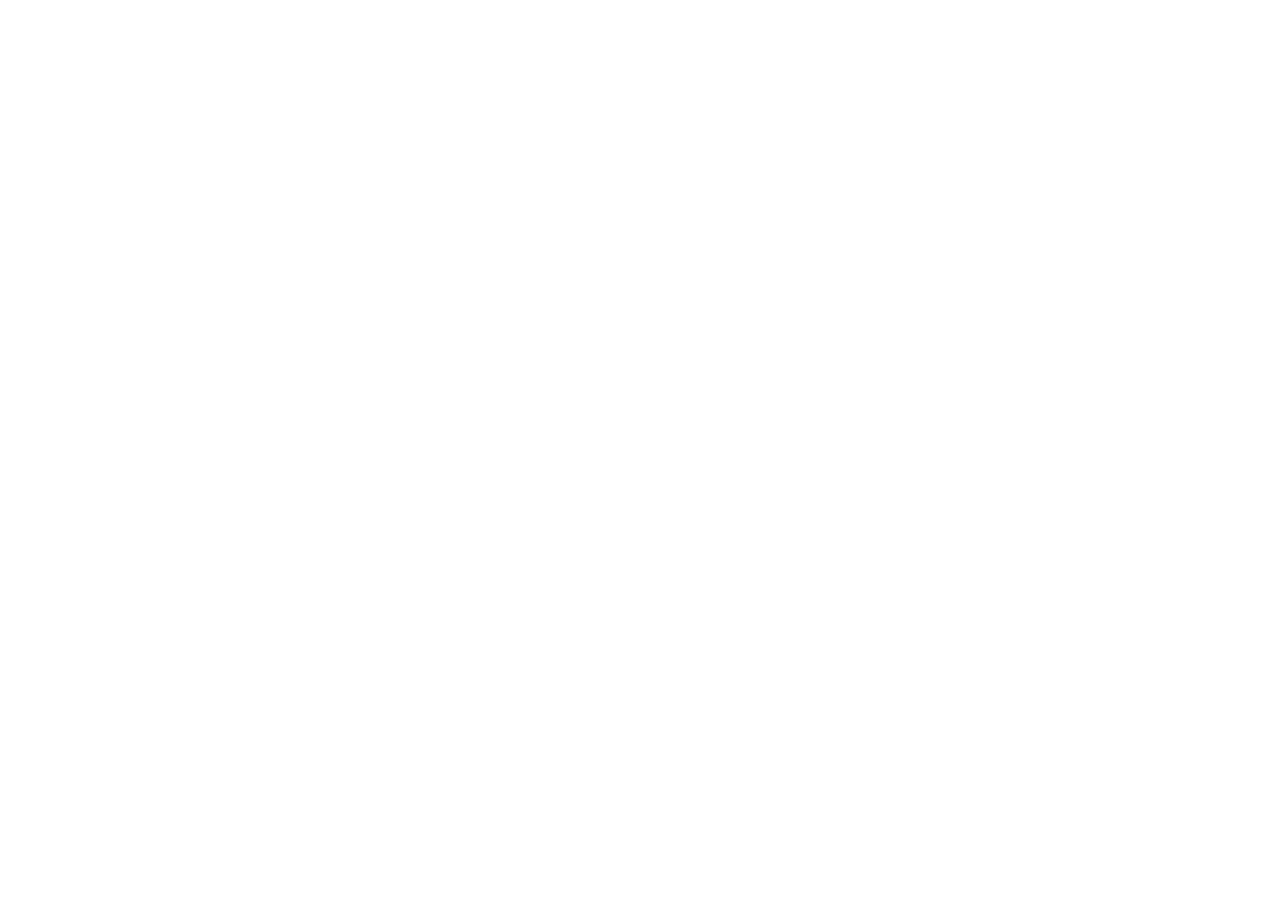
==== index.html @ fc7b642f "base 22/09" ====
<!DOCTYPE html>
<html lang="en">
<head>
    <meta charset="UTF-8">
    <meta name="viewport" content="width=<device-width>, initial-scale=1.0">
    <title>Linha do Tempo</title>
    <link rel="stylesheet" href="style.css">
</head>
<body>
    <header>

    </header>
    <main>
      <section></section>  
    </main>
    <footer>

    </footer>
    <script src="https://cdn.jsdelivr.net/npm/jquery@3.5.1/dist/jquery.slim.min.js" integrity="sha384-DfXdz2htPH0lsSSs5nCTpuj/zy4C+OGpamoFVy38MVBnE+IbbVYUew+OrCXaRkfj" crossorigin="anonymous"></script>
    <script src="https://cdn.jsdelivr.net/npm/bootstrap@4.6.2/dist/js/bootstrap.bundle.min.js" integrity="sha384-Fy6S3B9q64WdZWQUiU+q4/2Lc9npb8tCaSX9FK7E8HnRr0Jz8D6OP9dO5Vg3Q9ct" crossorigin="anonymous"></script>
    <script src="script.js"></script>
</body>
</html>
---- style.css ----
/*CORES*/
:root{
    --laranja: #B86C3E;
    --verde: #58B848;
    --vermelho: #B84035;
    --azul: #23B6B8;
    --rosa: #B82C90;
}
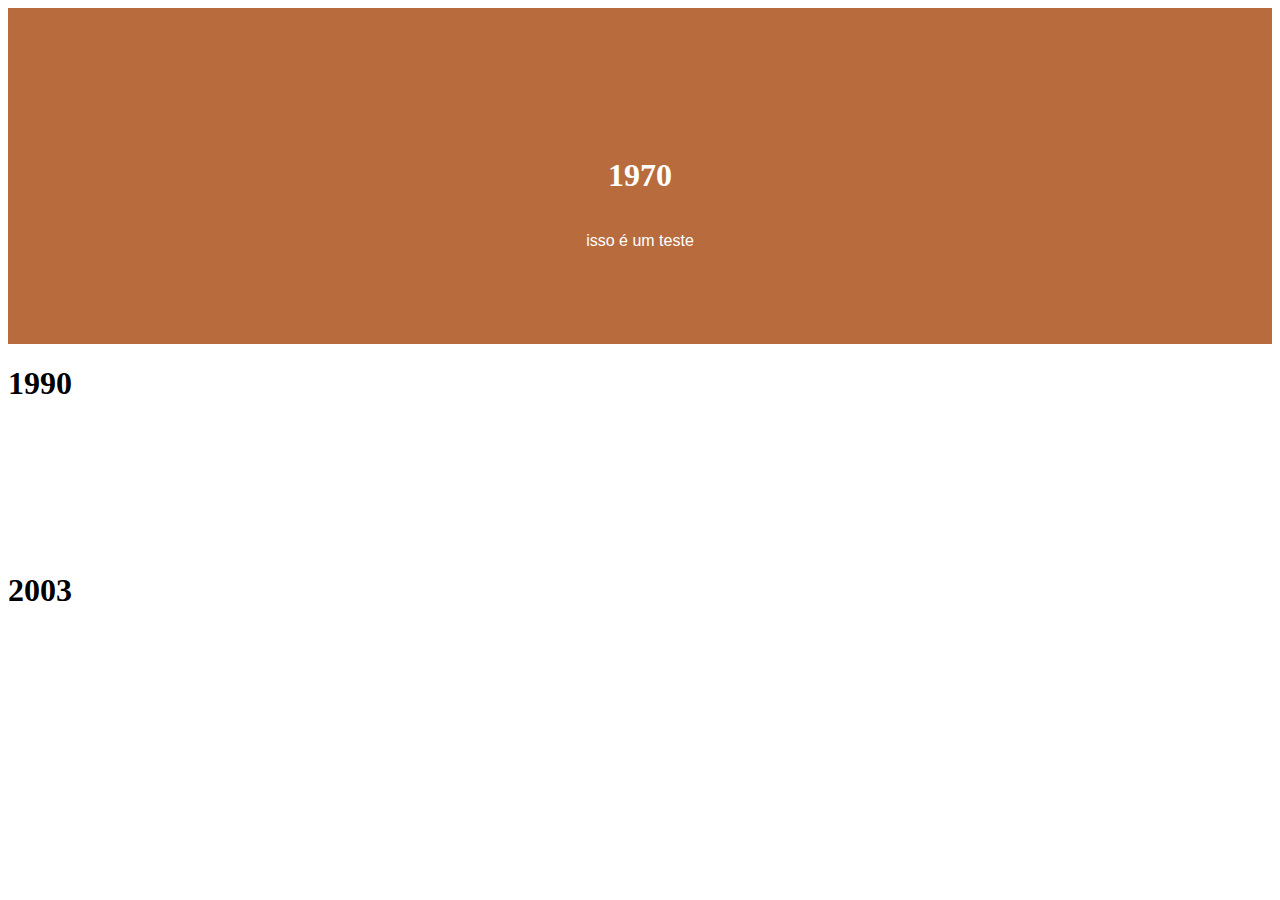
==== commit 92885f52: "teste 06/10" ====
--- a/index.html
+++ b/index.html
@@ -11,10 +11,31 @@
 
     </header>
     <main>
-      <section></section>  
+        <section class="parallax1 container">
+            <div class="content">
+                <h1 class="section_title"> 1970</h1>
+                <p class="texto">isso é um teste</p>
+            <div class="clear"></div>
+            </div>
+        </section>
+
+        <section class="parallax2_container">
+            <div class="content">
+                <h1 class="section_title"> 1990</h1>
+                <p class="texto">Lorem, ipsum dolor sit amet consectetur adipisicing elit. Consequuntur nulla earum voluptatibus, itaque quae laboriosam veniam totam nesciunt modi aut ex est maxime repellendus sequi, quo sunt non minus ullam?</p>
+            <div class="clear"></div>
+            </div>
+        </section>
+
+        <section class="parallax3 container">
+            <div class="content">
+                <h1 class="section_title">2003</h1>
+                <p class="texto">oiii sandrooo</p>
+            <div class="clear"></div>
+            </div>
+        </section>
     </main>
     <footer>
-
     </footer>
     <script src="https://cdn.jsdelivr.net/npm/jquery@3.5.1/dist/jquery.slim.min.js" integrity="sha384-DfXdz2htPH0lsSSs5nCTpuj/zy4C+OGpamoFVy38MVBnE+IbbVYUew+OrCXaRkfj" crossorigin="anonymous"></script>
     <script src="https://cdn.jsdelivr.net/npm/bootstrap@4.6.2/dist/js/bootstrap.bundle.min.js" integrity="sha384-Fy6S3B9q64WdZWQUiU+q4/2Lc9npb8tCaSX9FK7E8HnRr0Jz8D6OP9dO5Vg3Q9ct" crossorigin="anonymous"></script>
--- a/style.css
+++ b/style.css
@@ -5,4 +5,61 @@
     --vermelho: #B84035;
     --azul: #23B6B8;
     --rosa: #B82C90;
-}   +}   
+
+
+.parallax1{ 
+
+    padding:8em 0em; 
+    height:auto; 
+    background-color: var(--laranja);
+    background-position:center top; 
+    background-repeat:no-repeat; 
+    background-size:cover; 
+    background-attachment:fixed; 
+    color:#fff; 
+    text-align:center; 
+    position:relative; 
+
+}
+
+.paralax2{ 
+
+    padding:8em 0em; 
+    height:auto; 
+    background-color: var(--azul); 
+    background-position:center top; 
+    background-repeat:no-repeat; 
+    background-size:cover; 
+    background-attachment:fixed; 
+    color:#fff; 
+    text-align:center; 
+    position:relative; 
+
+}
+.paralax3{ 
+
+    padding:8em 0em; 
+    height:auto; 
+    background-color: var(--verde);
+    background-position:center top; 
+    background-repeat:no-repeat; 
+    background-size:cover; 
+    background-attachment:fixed; 
+    color:#fff; 
+    text-align:center; 
+    position:relative; 
+}
+.texto  { 
+
+    width: 100%; 
+    float:left; 
+    margin-bottom:1em; 
+    font-size:1em;
+    font-family: 'Arial'; 
+    color:#fff;
+    font-weight: 300; 
+    text-align: center; 
+    margin-bottom: 6em; 
+
+}
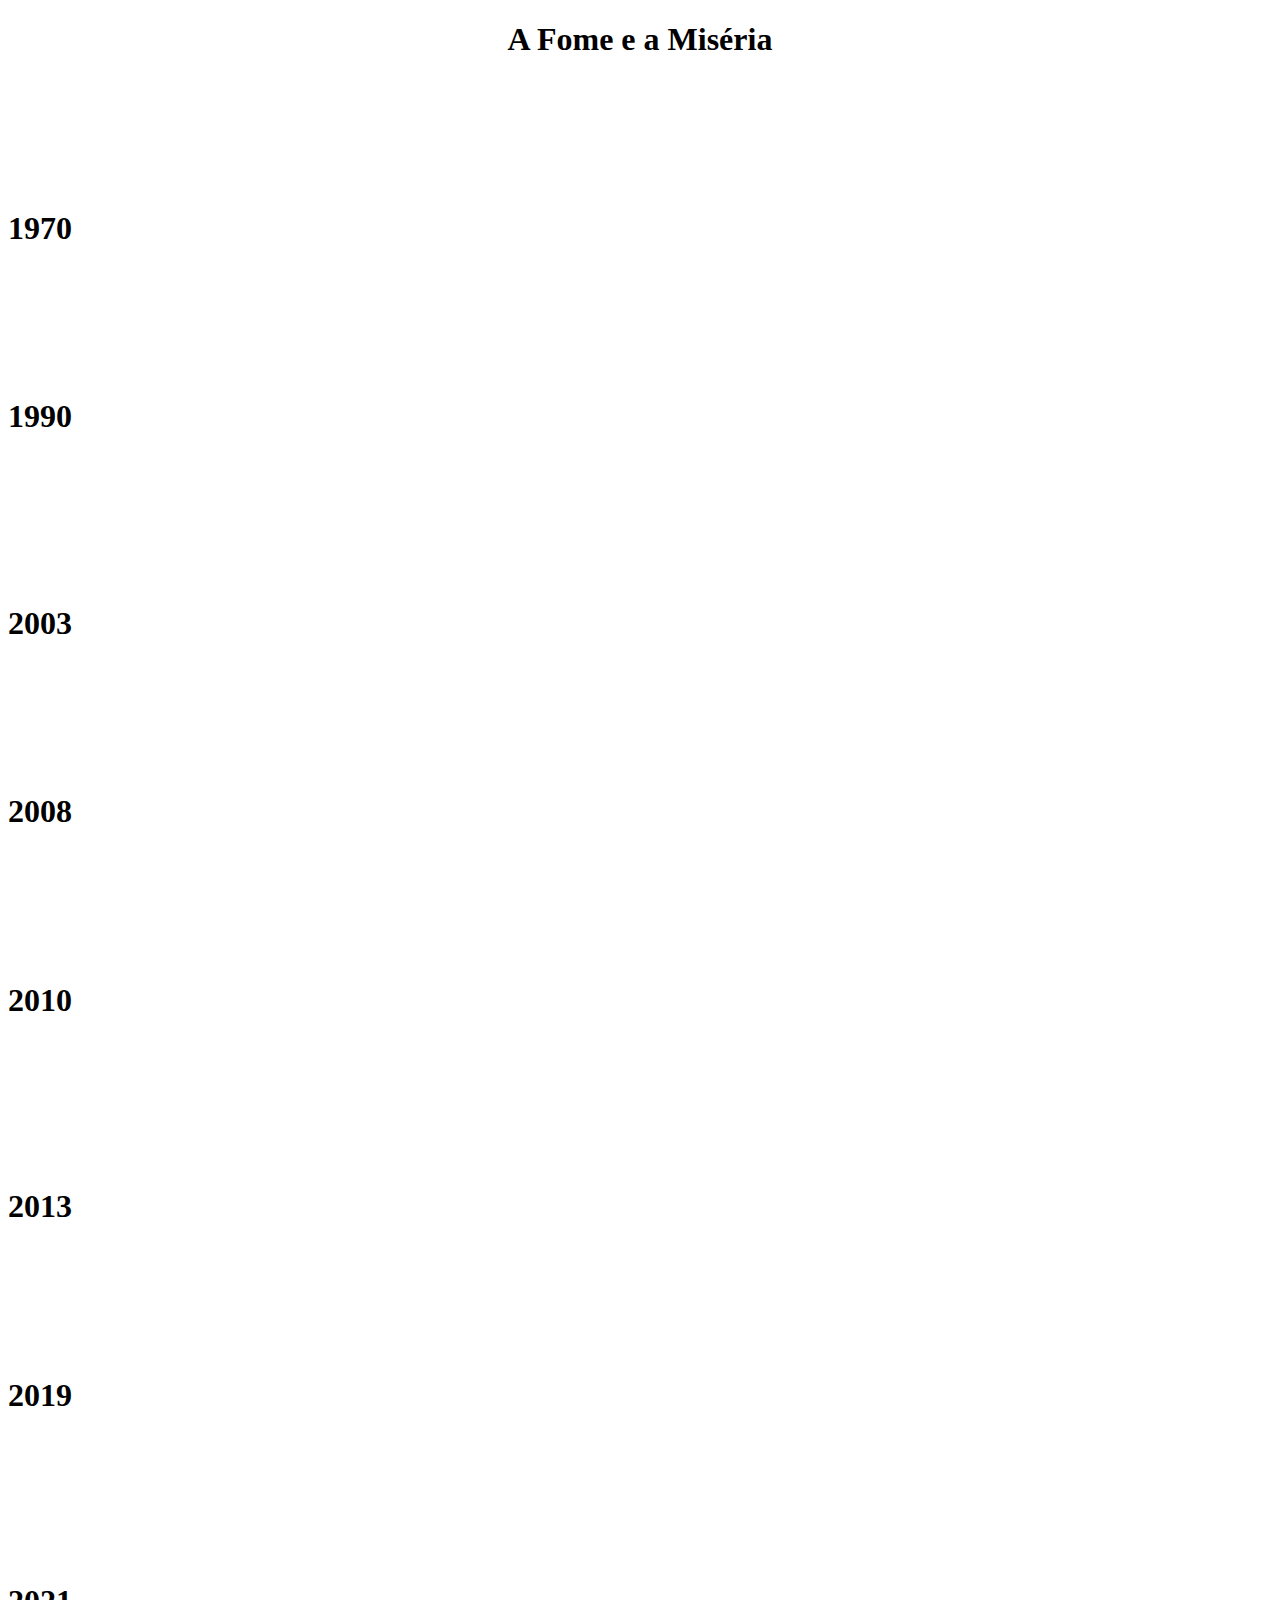
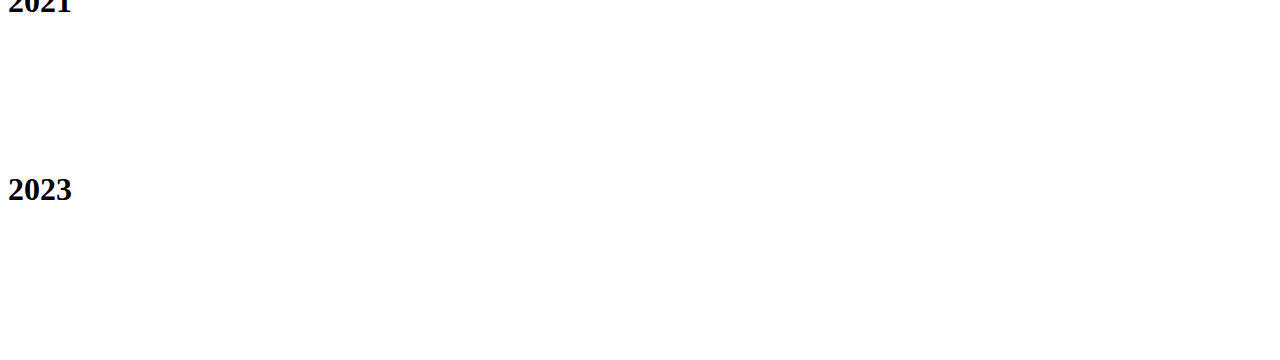
==== commit be81c29b: "update 18/10" ====
--- a/index.html
+++ b/index.html
@@ -7,11 +7,18 @@
     <link rel="stylesheet" href="style.css">
 </head>
 <body>
-    <header>
+    <main>
+        <section class="parallax1_container">
+            <div class="content">
+                <center>
+                <h1 class="section_title"> A Fome e a Miséria</h1>
+                <p class="texto">No Brasil</p>
+                </center>
+            <div class="clear"></div>
+            </div>
+        </section>
 
-    </header>
-    <main>
-        <section class="parallax1 container">
+        <section class="parallax2 container">
             <div class="content">
                 <h1 class="section_title"> 1970</h1>
                 <p class="texto">isso é um teste</p>
@@ -19,7 +26,7 @@
             </div>
         </section>
 
-        <section class="parallax2_container">
+        <section class="parallax3_container">
             <div class="content">
                 <h1 class="section_title"> 1990</h1>
                 <p class="texto">Lorem, ipsum dolor sit amet consectetur adipisicing elit. Consequuntur nulla earum voluptatibus, itaque quae laboriosam veniam totam nesciunt modi aut ex est maxime repellendus sequi, quo sunt non minus ullam?</p>
@@ -27,10 +34,58 @@
             </div>
         </section>
 
-        <section class="parallax3 container">
+        <section class="parallax4 container">
             <div class="content">
                 <h1 class="section_title">2003</h1>
                 <p class="texto">oiii sandrooo</p>
+            <div class="clear"></div>
+            </div>
+        </section>
+
+        <section class="parallax5 container">
+            <div class="content">
+                <h1 class="section_title">2008</h1>
+                <p class="texto">lorem</p>
+            <div class="clear"></div>
+            </div>
+        </section>
+
+        <section class="parallax6 container">
+            <div class="content">
+                <h1 class="section_title">2010</h1>
+                <p class="texto">Lorem ipsum dolor sit amet consectetur adipisicing elit. Soluta, beatae. Iure ea aut, accusamus eos eligendi excepturi facilis fuga laboriosam molestiae cupiditate minus ex dolorum itaque dolore totam dolor a?</p>
+            <div class="clear"></div>
+            </div>
+        </section>
+
+        <section class="parallax7 container">
+            <div class="content">
+                <h1 class="section_title">2013</h1>
+                <p class="texto">lula</p>
+            <div class="clear"></div>
+            </div>
+        </section>
+
+        <section class="parallax8 container">
+            <div class="content">
+                <h1 class="section_title">2019</h1>
+                <p class="texto">Lorem ipsum dolor sit, amet consectetur adipisicing elit. Perferendis non incidunt ab dolore provident modi cupiditate, ex earum expedita ratione magni consequuntur magnam velit, porro similique aut eveniet natus vel!</p>
+            <div class="clear"></div>
+            </div>
+        </section>
+
+        <section class="parallax9 container">
+            <div class="content">
+                <h1 class="section_title">2021</h1>
+                <p class="texto">bolsonaro naaaao</p>
+            <div class="clear"></div>
+            </div>
+        </section>
+
+        <section class="parallax10 container">
+            <div class="content">
+                <h1 class="section_title">2023</h1>
+                <p class="texto">falta pesquisa</p>
             <div class="clear"></div>
             </div>
         </section>
--- a/style.css
+++ b/style.css
@@ -12,7 +12,7 @@
 
     padding:8em 0em; 
     height:auto; 
-    background-color: var(--laranja);
+    background: url(https://vejario.abril.com.br/wp-content/uploads/2023/01/fome-1-1024x676-1.jpg?quality=70&strip=info&w=1024&resize=1200,800);
     background-position:center top; 
     background-repeat:no-repeat; 
     background-size:cover; 
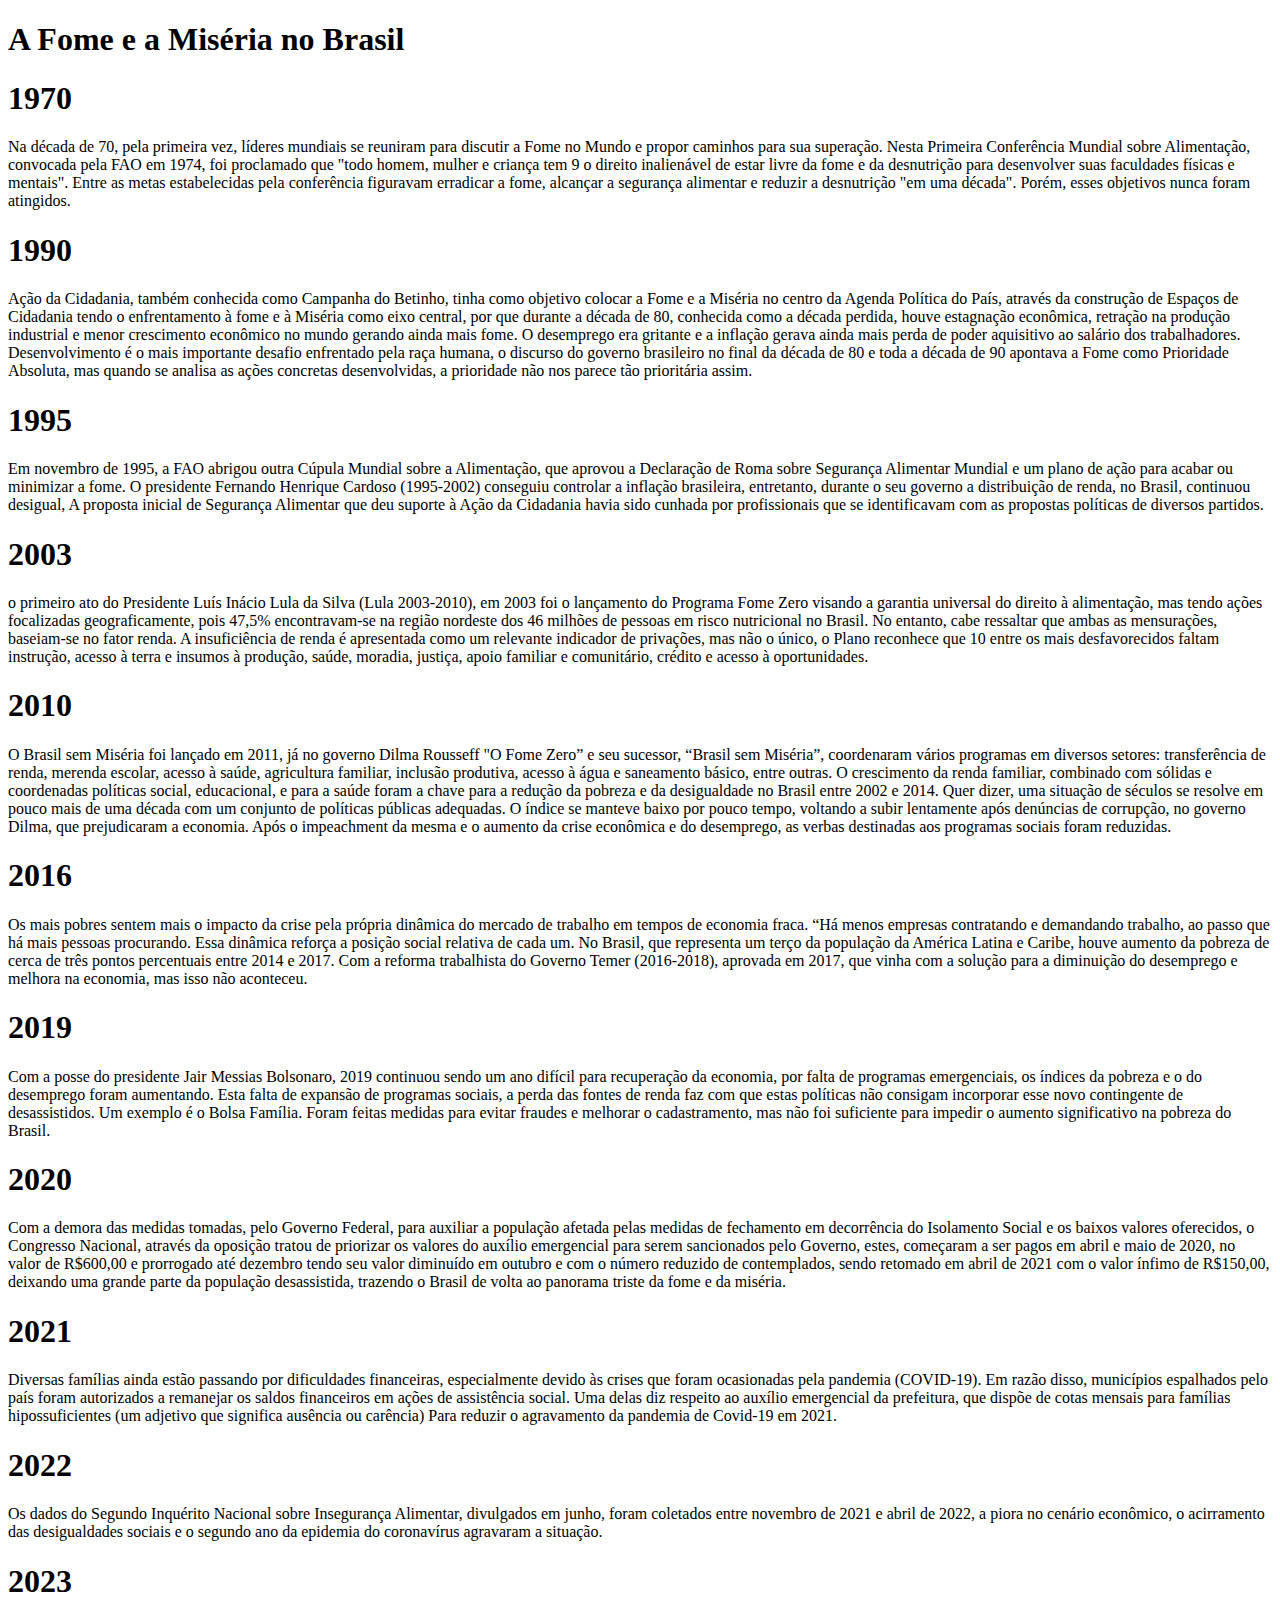
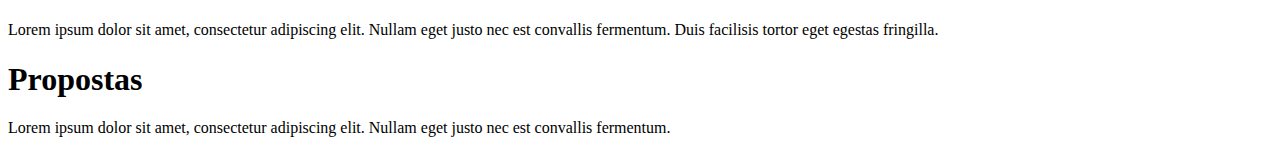
==== commit da90976c: "TEXTOS" ====
--- a/index.html
+++ b/index.html
@@ -7,91 +7,60 @@
     <link rel="stylesheet" href="style.css">
 </head>
 <body>
-    <main>
-        <section class="parallax1_container">
-            <div class="content">
-                <center>
-                <h1 class="section_title"> A Fome e a Miséria</h1>
-                <p class="texto">No Brasil</p>
-                </center>
-            <div class="clear"></div>
-            </div>
-        </section>
-
-        <section class="parallax2 container">
-            <div class="content">
-                <h1 class="section_title"> 1970</h1>
-                <p class="texto">isso é um teste</p>
-            <div class="clear"></div>
-            </div>
-        </section>
-
-        <section class="parallax3_container">
-            <div class="content">
-                <h1 class="section_title"> 1990</h1>
-                <p class="texto">Lorem, ipsum dolor sit amet consectetur adipisicing elit. Consequuntur nulla earum voluptatibus, itaque quae laboriosam veniam totam nesciunt modi aut ex est maxime repellendus sequi, quo sunt non minus ullam?</p>
-            <div class="clear"></div>
-            </div>
-        </section>
-
-        <section class="parallax4 container">
-            <div class="content">
-                <h1 class="section_title">2003</h1>
-                <p class="texto">oiii sandrooo</p>
-            <div class="clear"></div>
-            </div>
-        </section>
-
-        <section class="parallax5 container">
-            <div class="content">
-                <h1 class="section_title">2008</h1>
-                <p class="texto">lorem</p>
-            <div class="clear"></div>
-            </div>
-        </section>
-
-        <section class="parallax6 container">
-            <div class="content">
-                <h1 class="section_title">2010</h1>
-                <p class="texto">Lorem ipsum dolor sit amet consectetur adipisicing elit. Soluta, beatae. Iure ea aut, accusamus eos eligendi excepturi facilis fuga laboriosam molestiae cupiditate minus ex dolorum itaque dolore totam dolor a?</p>
-            <div class="clear"></div>
-            </div>
-        </section>
-
-        <section class="parallax7 container">
-            <div class="content">
-                <h1 class="section_title">2013</h1>
-                <p class="texto">lula</p>
-            <div class="clear"></div>
-            </div>
-        </section>
-
-        <section class="parallax8 container">
-            <div class="content">
-                <h1 class="section_title">2019</h1>
-                <p class="texto">Lorem ipsum dolor sit, amet consectetur adipisicing elit. Perferendis non incidunt ab dolore provident modi cupiditate, ex earum expedita ratione magni consequuntur magnam velit, porro similique aut eveniet natus vel!</p>
-            <div class="clear"></div>
-            </div>
-        </section>
-
-        <section class="parallax9 container">
-            <div class="content">
-                <h1 class="section_title">2021</h1>
-                <p class="texto">bolsonaro naaaao</p>
-            <div class="clear"></div>
-            </div>
-        </section>
-
-        <section class="parallax10 container">
-            <div class="content">
-                <h1 class="section_title">2023</h1>
-                <p class="texto">falta pesquisa</p>
-            <div class="clear"></div>
-            </div>
-        </section>
-    </main>
-    <footer>
-    </footer>
+    
+  <div class="parallax-container">
+    <div class="parallax-slide">
+      <h1>A Fome e a Miséria no Brasil</h1>
+    </div>
+    <div class="parallax-slide">
+      <h1>1970</h1>
+      <p>Na década de 70, pela primeira vez, líderes mundiais se reuniram para discutir a Fome no Mundo e propor caminhos para sua superação. Nesta Primeira Conferência Mundial sobre Alimentação, convocada pela FAO em 1974, foi proclamado que "todo homem, mulher e criança tem 9 o direito inalienável de estar livre da fome e da desnutrição para desenvolver suas faculdades físicas e mentais". Entre as metas estabelecidas pela conferência figuravam erradicar a fome, alcançar a segurança alimentar e reduzir a desnutrição "em uma década". Porém, esses objetivos nunca foram atingidos.</p>
+    </div>
+    <div class="parallax-slide">
+      <h1>1990</h1>
+      <p> Ação da Cidadania, também conhecida como Campanha do Betinho, tinha como objetivo colocar a Fome e a Miséria no centro da Agenda Política do País, através da construção de Espaços de Cidadania tendo o enfrentamento à fome e à Miséria como eixo central, por que durante a década de 80, conhecida como a década perdida, houve estagnação econômica, retração na produção industrial e menor crescimento econômico no mundo gerando ainda mais fome. O desemprego era gritante e a inflação gerava ainda mais perda de poder aquisitivo ao salário dos trabalhadores. Desenvolvimento é o mais importante desafio enfrentado pela raça humana, o discurso do governo brasileiro no final da década de 80 e toda a década de 90 apontava a Fome como Prioridade Absoluta, mas quando se analisa as ações concretas desenvolvidas, a prioridade não nos parece tão prioritária assim.</p>
+    </div>
+    <div class="parallax-slide">
+      <h1>1995</h1>
+      <p>Em novembro de 1995, a FAO abrigou outra Cúpula Mundial sobre a Alimentação, que aprovou a Declaração de Roma sobre Segurança Alimentar Mundial e um plano de ação para acabar ou minimizar a fome. O presidente Fernando Henrique Cardoso (1995-2002) conseguiu controlar a inflação brasileira, entretanto, durante o seu governo a distribuição de renda, no Brasil, continuou desigual, A proposta inicial de Segurança Alimentar que deu suporte à Ação da Cidadania havia sido cunhada por profissionais que se identificavam com as propostas políticas de diversos partidos.</p>
+    </div>
+    <div class="parallax-slide">
+      <h1>2003</h1>
+      <p>o primeiro ato do Presidente Luís Inácio Lula da Silva (Lula 2003-2010), em 2003 foi o lançamento do Programa Fome Zero visando a garantia universal do direito à alimentação, mas tendo ações focalizadas geograficamente, pois 47,5% encontravam-se na região nordeste dos 46 milhões de pessoas em risco nutricional no Brasil. No entanto, cabe ressaltar que ambas as mensurações, baseiam-se no fator renda. A insuficiência de renda é apresentada como um relevante indicador de privações, mas não o único, o Plano reconhece que 10 entre os mais desfavorecidos faltam instrução, acesso à terra e insumos à produção, saúde, moradia, justiça, apoio familiar e comunitário, crédito e acesso à oportunidades.</p>
+    </div>
+    <div class="parallax-slide">
+      <h1>2010</h1>
+      <p> O Brasil sem Miséria foi lançado em 2011, já no governo Dilma Rousseff "O Fome Zero” e seu sucessor, “Brasil sem Miséria”, coordenaram vários programas em diversos setores: transferência de renda, merenda escolar, acesso à saúde, agricultura familiar, inclusão produtiva, acesso à água e saneamento básico, entre outras. O crescimento da renda familiar, combinado com sólidas e coordenadas políticas social, educacional, e para a saúde foram a chave para a redução da pobreza e da desigualdade no Brasil entre 2002 e 2014. Quer dizer, uma situação de séculos se resolve em pouco mais de uma década com um conjunto de políticas públicas adequadas. O índice se manteve baixo por pouco tempo, voltando a subir lentamente após denúncias de corrupção, no governo Dilma, que prejudicaram a economia. Após o impeachment da mesma e o aumento da crise econômica e do desemprego, as verbas destinadas aos programas sociais foram reduzidas.</p>
+    </div>
+    <div class="parallax-slide">
+      <h1>2016</h1>
+      <p>Os mais pobres sentem mais o impacto da crise pela própria dinâmica do mercado de trabalho em tempos de economia fraca. “Há menos empresas contratando e demandando trabalho, ao passo que há mais pessoas procurando. Essa dinâmica reforça a posição social relativa de cada um. No Brasil, que representa um terço da população da América Latina e Caribe, houve aumento da pobreza de cerca de três pontos percentuais entre 2014 e 2017. Com a reforma trabalhista do Governo Temer (2016-2018), aprovada em 2017, que vinha com a solução para a diminuição do desemprego e melhora na economia, mas isso não aconteceu. </p>
+    </div>
+    <div class="parallax-slide">
+      <h1>2019</h1>
+      <p>Com a posse do presidente Jair Messias Bolsonaro, 2019 continuou sendo um ano difícil para recuperação da economia, por falta de programas emergenciais, os índices da pobreza e o do desemprego foram aumentando. Esta falta de expansão de programas sociais, a perda das fontes de renda faz com que estas políticas não consigam incorporar esse novo contingente de desassistidos. Um exemplo é o Bolsa Família. Foram feitas medidas para evitar fraudes e melhorar o cadastramento, mas não foi suficiente para impedir o aumento significativo na pobreza do Brasil. </p>
+    </div>
+    <div class="parallax-slide">
+      <h1>2020</h1>
+      <p>Com a demora das medidas tomadas, pelo Governo Federal, para auxiliar a população afetada pelas medidas de fechamento em decorrência do Isolamento Social e os baixos valores oferecidos, o Congresso Nacional, através da oposição tratou de priorizar os valores do auxílio emergencial para serem sancionados pelo Governo, estes, começaram a ser pagos em abril e maio de 2020, no valor de R$600,00 e prorrogado até dezembro tendo seu valor diminuído em outubro e com o número reduzido de contemplados, sendo retomado em abril de 2021 com o valor ínfimo de R$150,00, deixando uma grande parte da população desassistida, trazendo o Brasil de volta ao panorama triste da fome e da miséria. </p>
+    </div>
+    <div class="parallax-slide">
+      <h1>2021</h1>
+      <p>Diversas famílias ainda estão passando por dificuldades financeiras, especialmente devido às crises que foram ocasionadas pela pandemia (COVID-19). Em razão disso, municípios espalhados pelo país foram autorizados a remanejar os saldos financeiros em ações de assistência social. Uma delas diz respeito ao auxílio emergencial da prefeitura, que dispõe de cotas mensais para famílias hipossuficientes (um adjetivo que significa ausência ou carência) Para reduzir o agravamento da pandemia de Covid-19 em 2021.</p>
+    </div>
+    <div class="parallax-slide">
+      <h1>2022</h1>
+      <p>Os dados do Segundo Inquérito Nacional sobre Insegurança Alimentar, divulgados em junho, foram coletados entre novembro de 2021 e abril de 2022, a piora no cenário econômico, o acirramento das desigualdades sociais e o segundo ano da epidemia do coronavírus agravaram a situação.</p>
+    </div>
+    <div class="parallax-slide">
+      <h1>2023</h1>
+      <p>Lorem ipsum dolor sit amet, consectetur adipiscing elit. Nullam eget justo nec est convallis fermentum. Duis facilisis tortor eget egestas fringilla.</p>
+    </div>
+    <div class="parallax-slide">
+      <h1>Propostas</h1>
+      <p>Lorem ipsum dolor sit amet, consectetur adipiscing elit. Nullam eget justo nec est convallis fermentum. </p>
+    </div>
+  </div>
     <script src="https://cdn.jsdelivr.net/npm/jquery@3.5.1/dist/jquery.slim.min.js" integrity="sha384-DfXdz2htPH0lsSSs5nCTpuj/zy4C+OGpamoFVy38MVBnE+IbbVYUew+OrCXaRkfj" crossorigin="anonymous"></script>
     <script src="https://cdn.jsdelivr.net/npm/bootstrap@4.6.2/dist/js/bootstrap.bundle.min.js" integrity="sha384-Fy6S3B9q64WdZWQUiU+q4/2Lc9npb8tCaSX9FK7E8HnRr0Jz8D6OP9dO5Vg3Q9ct" crossorigin="anonymous"></script>
     <script src="script.js"></script>
--- a/style.css
+++ b/style.css
@@ -1,11 +1,21 @@
 /*CORES*/
 :root{
-    --laranja: #B86C3E;
-    --verde: #58B848;
-    --vermelho: #B84035;
-    --azul: #23B6B8;
-    --rosa: #B82C90;
+    --laranja: #EB9023;
+    --verde: #23EB4D;
+    --roxo: #664896;
+    --azul: #6F23EB;
+    --verde-escuro: #3F6B48;
 }   
+
+/*FONTES*/
+@font-face{
+    font-family: 'Nexa';
+    src: url('./nexa/Nexa-ExtraLight.ttf');
+}
+@font-face{
+    font-family: 'Toony-Sans';
+    src: url('./toony_sans/ToonySans_PERSONAL_USE_ONLY.otf');
+}
 
 
 .parallax1{ 
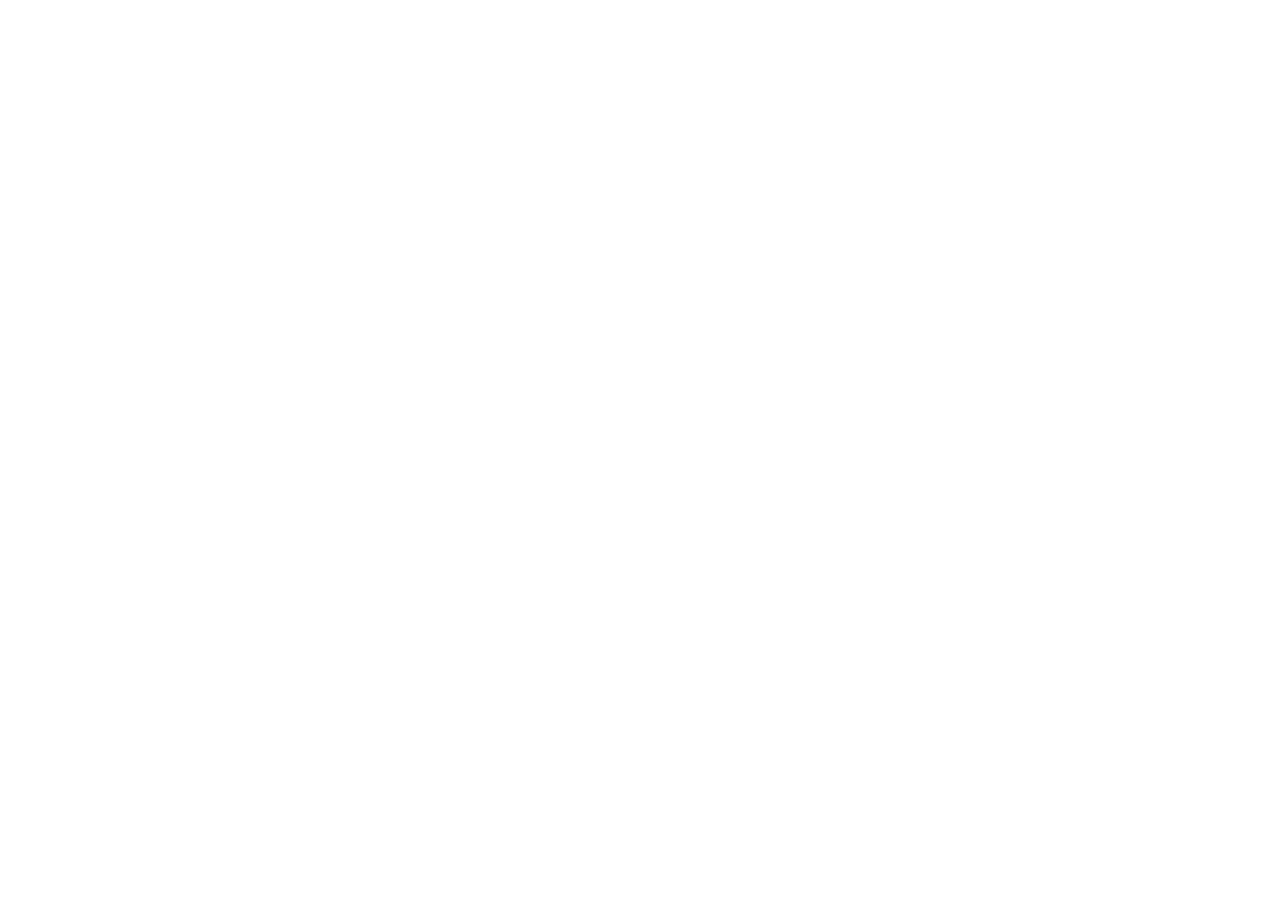
==== commit 0a1f6759: "teste" ====
--- a/index.html
+++ b/index.html
@@ -61,8 +61,6 @@
       <p>Lorem ipsum dolor sit amet, consectetur adipiscing elit. Nullam eget justo nec est convallis fermentum. </p>
     </div>
   </div>
-    <script src="https://cdn.jsdelivr.net/npm/jquery@3.5.1/dist/jquery.slim.min.js" integrity="sha384-DfXdz2htPH0lsSSs5nCTpuj/zy4C+OGpamoFVy38MVBnE+IbbVYUew+OrCXaRkfj" crossorigin="anonymous"></script>
-    <script src="https://cdn.jsdelivr.net/npm/bootstrap@4.6.2/dist/js/bootstrap.bundle.min.js" integrity="sha384-Fy6S3B9q64WdZWQUiU+q4/2Lc9npb8tCaSX9FK7E8HnRr0Jz8D6OP9dO5Vg3Q9ct" crossorigin="anonymous"></script>
-    <script src="script.js"></script>
+  <script href="script.js"></script>
 </body>
 </html>--- a/style.css
+++ b/style.css
@@ -18,58 +18,98 @@
 }
 
 
-.parallax1{ 
+body {
+      margin: 0;
+      padding: 0;
+    }
 
-    padding:8em 0em; 
-    height:auto; 
-    background: url(https://vejario.abril.com.br/wp-content/uploads/2023/01/fome-1-1024x676-1.jpg?quality=70&strip=info&w=1024&resize=1200,800);
-    background-position:center top; 
-    background-repeat:no-repeat; 
-    background-size:cover; 
-    background-attachment:fixed; 
-    color:#fff; 
-    text-align:center; 
-    position:relative; 
-
+h1{
+    font-family: 'Toony-Sans';
 }
 
-.paralax2{ 
+p{
+    font-family: 'Nexa';
+}
 
-    padding:8em 0em; 
-    height:auto; 
-    background-color: var(--azul); 
-    background-position:center top; 
-    background-repeat:no-repeat; 
-    background-size:cover; 
-    background-attachment:fixed; 
-    color:#fff; 
-    text-align:center; 
-    position:relative; 
+    .parallax-container {
+      position: relative;
+      width: 100%;
+      height: 100vh;
+      overflow: hidden;
+    }
 
-}
-.paralax3{ 
+    .parallax-slide {
+      position: absolute;
+      width: 100%;
+      height: 100%;
+      background-size: cover;
+      background-position: center;
+      display: flex;
+      flex-direction: column;
+      align-items: center;
+      justify-content: center;
+      text-align: center;
+      color: #fff;
+      font-size: 24px;
+      transition: transform 0.5s ease;
+    }
 
-    padding:8em 0em; 
-    height:auto; 
-    background-color: var(--verde);
-    background-position:center top; 
-    background-repeat:no-repeat; 
-    background-size:cover; 
-    background-attachment:fixed; 
-    color:#fff; 
-    text-align:center; 
-    position:relative; 
-}
-.texto  { 
+    .parallax-slide h1 {
+      margin-bottom: 20px;
+      font-size: 36px;
+    }
 
-    width: 100%; 
-    float:left; 
-    margin-bottom:1em; 
-    font-size:1em;
-    font-family: 'Arial'; 
-    color:#fff;
-    font-weight: 300; 
-    text-align: center; 
-    margin-bottom: 6em; 
+    .parallax-slide:nth-child(1) {
+      background-image: url'()';
+    }
 
-}
+    .parallax-slide:nth-child(2) {
+      background-color: var(verde);
+    }
+
+    .parallax-slide:nth-child(3) {
+      background-color: var(laranja);
+    }
+
+    .parallax-slide:nth-child(4) {
+      background-color: var(roxo);
+    }
+
+    .parallax-slide:nth-child(5) {
+      background-color: var(azul);
+    }
+
+    .parallax-slide:nth-child(6) {
+      background-color: var(verde-escuro);
+    }
+
+    .parallax-slide:nth-child(7) {
+      background-color: var(verde);
+    }
+
+    .parallax-slide:nth-child(8) {
+      background-color: var(laranja);
+    }
+
+    .parallax-slide:nth-child(9) {
+      background-color: var(roxo);
+    }
+
+    .parallax-slide:nth-child(10) {
+      background-color: var(azul);
+    }
+
+    .parallax-slide:nth-child(11) {
+      background-color: var(verde-escuro);
+    }
+
+     .parallax-slide:nth-child(12) {
+      background-color: var(verde);
+    }
+    .parallax-container:hover .parallax-slide:nth-child(1) {
+      transform: translateY(10%);
+    }
+
+    .parallax-container:hover .parallax-slide:nth-child(2) {
+      transform: translateY(20%);
+    }
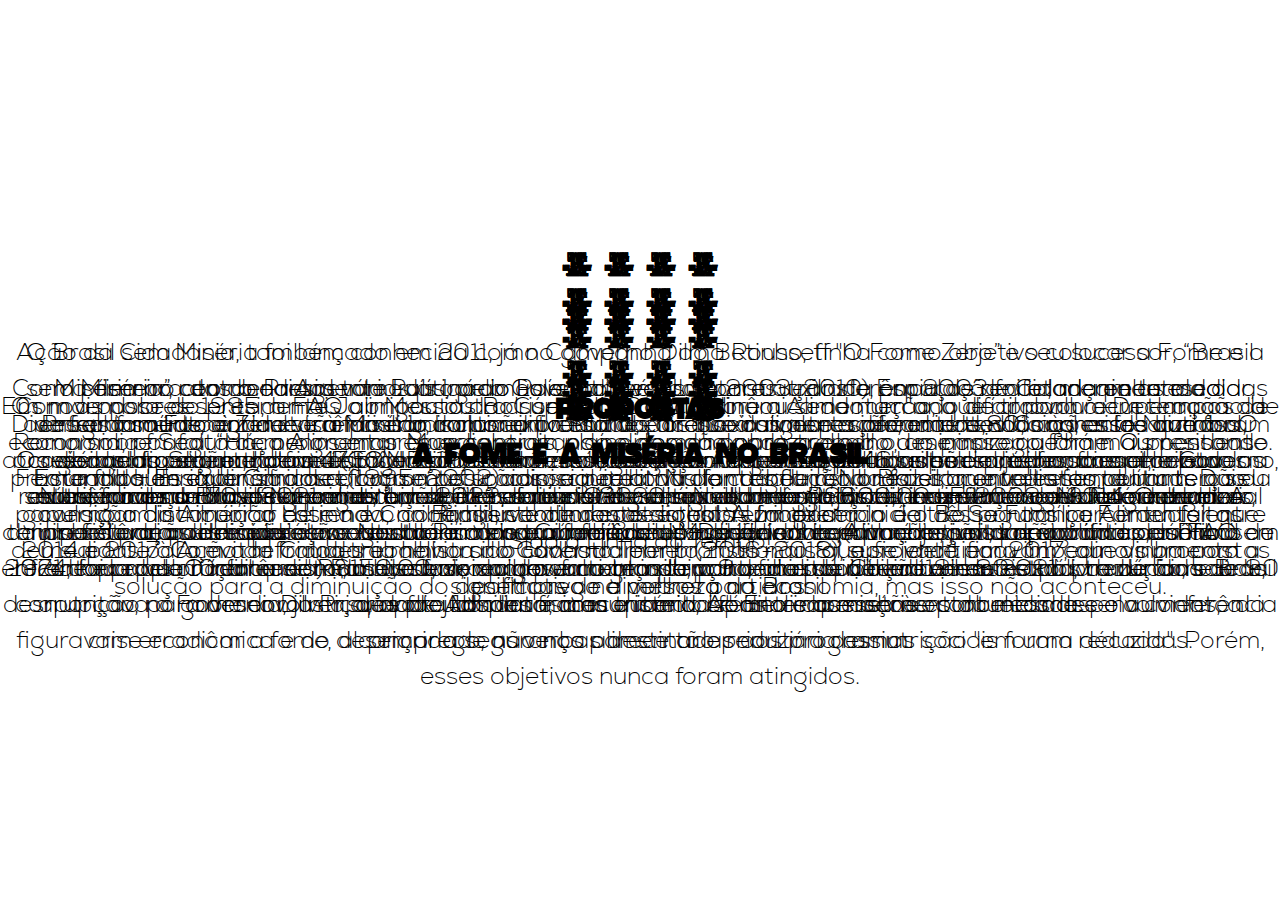
==== commit a0b89fd1: "??? cade background" ====
--- a/index.html
+++ b/index.html
@@ -8,9 +8,10 @@
 </head>
 <body>
     
-  <div class="parallax-container">
+  <div class="parallax-container" id="parallax-container">
     <div class="parallax-slide">
       <h1>A Fome e a Miséria no Brasil</h1>
+      <p>Siga a Linha do Tempo!</p>
     </div>
     <div class="parallax-slide">
       <h1>1970</h1>
@@ -61,6 +62,6 @@
       <p>Lorem ipsum dolor sit amet, consectetur adipiscing elit. Nullam eget justo nec est convallis fermentum. </p>
     </div>
   </div>
-  <script href="script.js"></script>
+  <script href="scrpit.js"></script>
 </body>
 </html>--- a/style.css
+++ b/style.css
@@ -25,10 +25,14 @@
 
 h1{
     font-family: 'Toony-Sans';
+    color: black;
+    font-size: 36px;
+
 }
 
 p{
     font-family: 'Nexa';
+    color: black;
 }
 
     .parallax-container {
@@ -52,15 +56,15 @@
       color: #fff;
       font-size: 24px;
       transition: transform 0.5s ease;
+      background-attachment: fixed;
+      background-repeat: no-repeat;
     }
 
-    .parallax-slide h1 {
-      margin-bottom: 20px;
-      font-size: 36px;
-    }
-
+    #parallax-slide{
+    max-width:600px;
+}
     .parallax-slide:nth-child(1) {
-      background-image: url'()';
+      background-image: url'(https://s5.static.brasilescola.uol.com.br/be/2022/06/fome.jpg)';
     }
 
     .parallax-slide:nth-child(2) {
@@ -107,9 +111,9 @@
       background-color: var(verde);
     }
     .parallax-container:hover .parallax-slide:nth-child(1) {
-      transform: translateY(10%);
+      transform: translateY(5%);
     }
 
     .parallax-container:hover .parallax-slide:nth-child(2) {
-      transform: translateY(20%);
+      transform: translateY(10%);
     }
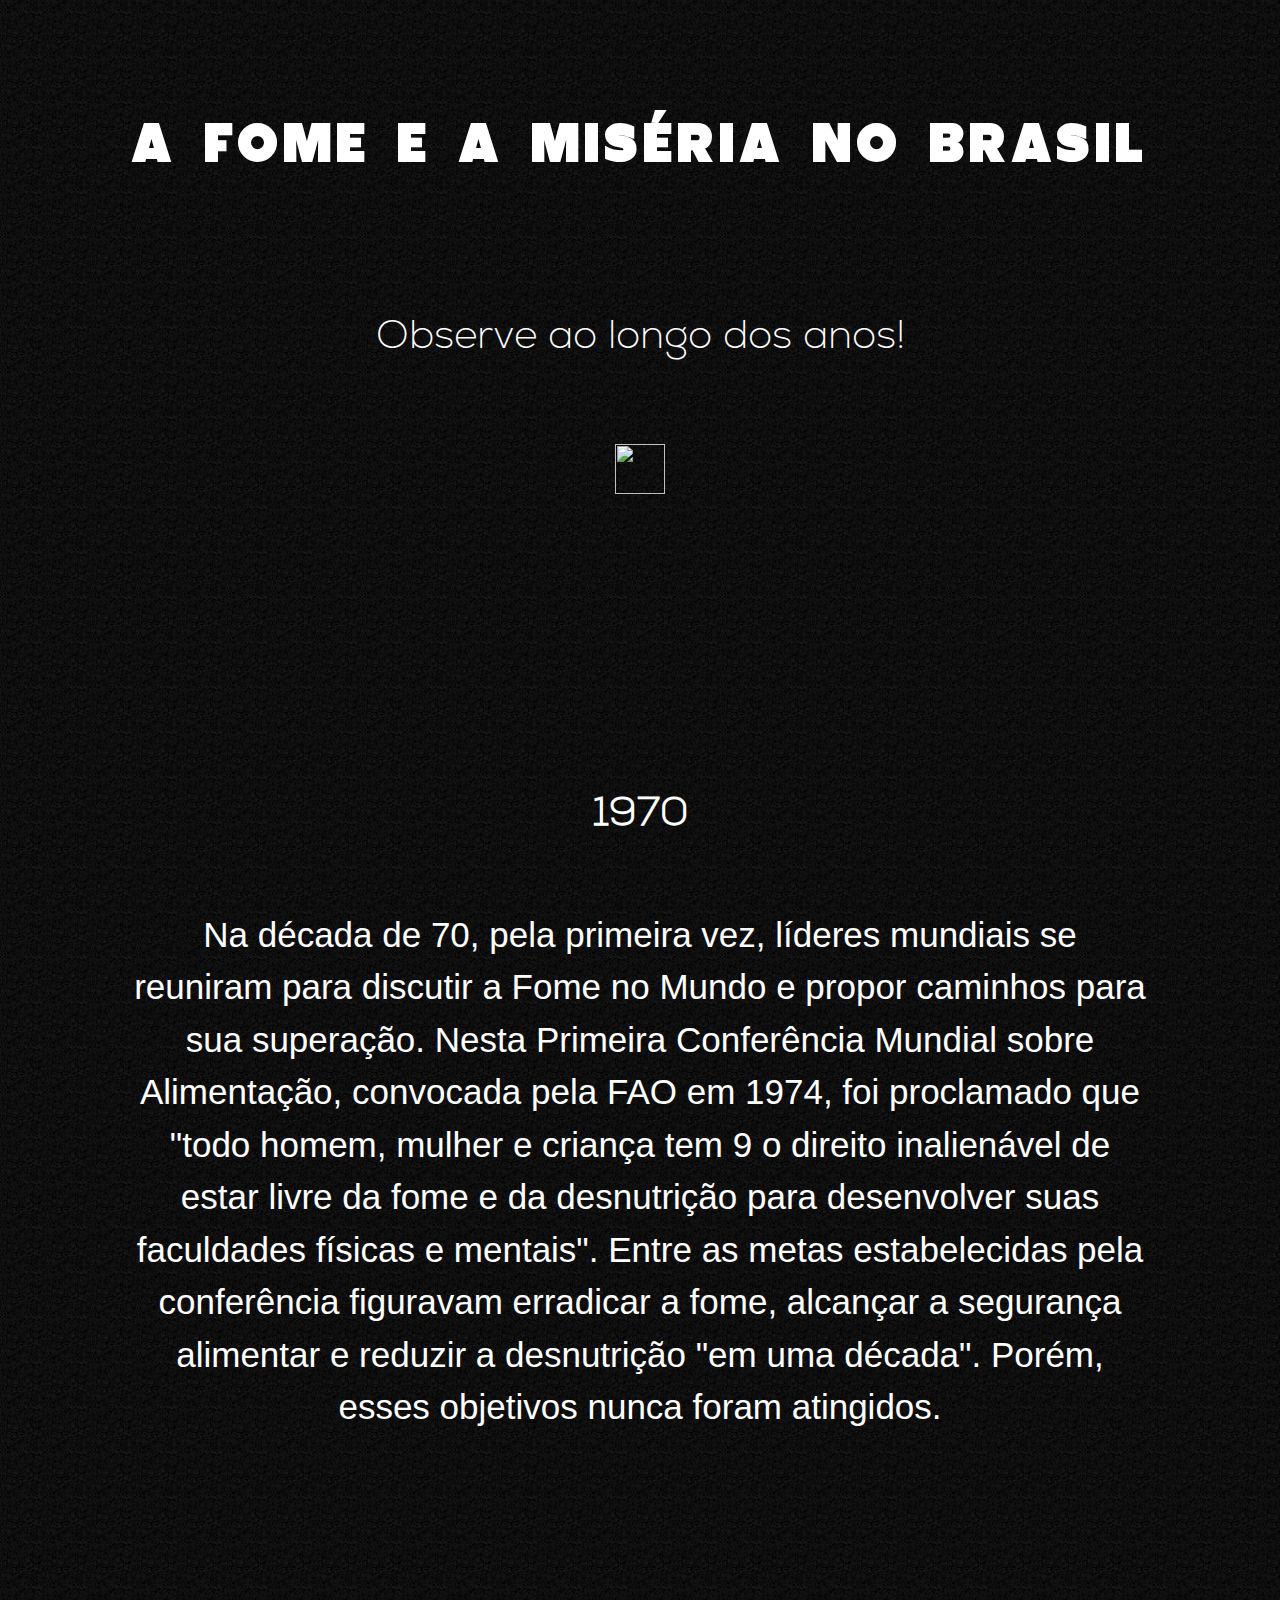
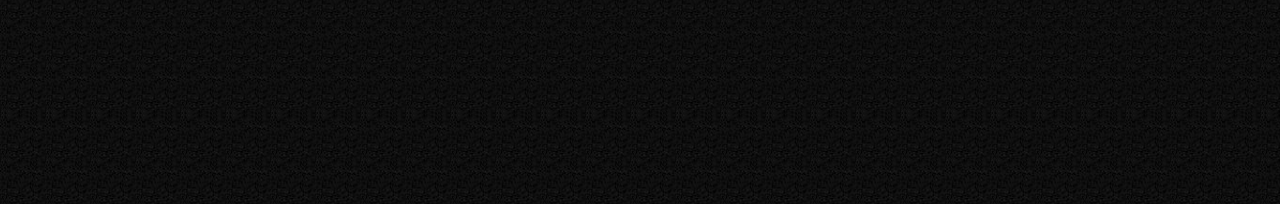
==== commit 6d161233: "socorro" ====
--- a/index.html
+++ b/index.html
@@ -2,66 +2,31 @@
 <html lang="en">
 <head>
     <meta charset="UTF-8">
-    <meta name="viewport" content="width=<device-width>, initial-scale=1.0">
+    <meta name="viewport" content="width=device-width, initial-scale=1.0">
     <title>Linha do Tempo</title>
     <link rel="stylesheet" href="style.css">
 </head>
 <body>
-    
-  <div class="parallax-container" id="parallax-container">
-    <div class="parallax-slide">
+
+  <section class="parallax-container" id="parallax-container">
+  <!-- abertura -->
+    <section class="parallax-slide" id="slide1">
       <h1>A Fome e a Miséria no Brasil</h1>
-      <p>Siga a Linha do Tempo!</p>
-    </div>
-    <div class="parallax-slide">
-      <h1>1970</h1>
-      <p>Na década de 70, pela primeira vez, líderes mundiais se reuniram para discutir a Fome no Mundo e propor caminhos para sua superação. Nesta Primeira Conferência Mundial sobre Alimentação, convocada pela FAO em 1974, foi proclamado que "todo homem, mulher e criança tem 9 o direito inalienável de estar livre da fome e da desnutrição para desenvolver suas faculdades físicas e mentais". Entre as metas estabelecidas pela conferência figuravam erradicar a fome, alcançar a segurança alimentar e reduzir a desnutrição "em uma década". Porém, esses objetivos nunca foram atingidos.</p>
-    </div>
-    <div class="parallax-slide">
-      <h1>1990</h1>
-      <p> Ação da Cidadania, também conhecida como Campanha do Betinho, tinha como objetivo colocar a Fome e a Miséria no centro da Agenda Política do País, através da construção de Espaços de Cidadania tendo o enfrentamento à fome e à Miséria como eixo central, por que durante a década de 80, conhecida como a década perdida, houve estagnação econômica, retração na produção industrial e menor crescimento econômico no mundo gerando ainda mais fome. O desemprego era gritante e a inflação gerava ainda mais perda de poder aquisitivo ao salário dos trabalhadores. Desenvolvimento é o mais importante desafio enfrentado pela raça humana, o discurso do governo brasileiro no final da década de 80 e toda a década de 90 apontava a Fome como Prioridade Absoluta, mas quando se analisa as ações concretas desenvolvidas, a prioridade não nos parece tão prioritária assim.</p>
-    </div>
-    <div class="parallax-slide">
-      <h1>1995</h1>
-      <p>Em novembro de 1995, a FAO abrigou outra Cúpula Mundial sobre a Alimentação, que aprovou a Declaração de Roma sobre Segurança Alimentar Mundial e um plano de ação para acabar ou minimizar a fome. O presidente Fernando Henrique Cardoso (1995-2002) conseguiu controlar a inflação brasileira, entretanto, durante o seu governo a distribuição de renda, no Brasil, continuou desigual, A proposta inicial de Segurança Alimentar que deu suporte à Ação da Cidadania havia sido cunhada por profissionais que se identificavam com as propostas políticas de diversos partidos.</p>
-    </div>
-    <div class="parallax-slide">
-      <h1>2003</h1>
-      <p>o primeiro ato do Presidente Luís Inácio Lula da Silva (Lula 2003-2010), em 2003 foi o lançamento do Programa Fome Zero visando a garantia universal do direito à alimentação, mas tendo ações focalizadas geograficamente, pois 47,5% encontravam-se na região nordeste dos 46 milhões de pessoas em risco nutricional no Brasil. No entanto, cabe ressaltar que ambas as mensurações, baseiam-se no fator renda. A insuficiência de renda é apresentada como um relevante indicador de privações, mas não o único, o Plano reconhece que 10 entre os mais desfavorecidos faltam instrução, acesso à terra e insumos à produção, saúde, moradia, justiça, apoio familiar e comunitário, crédito e acesso à oportunidades.</p>
-    </div>
-    <div class="parallax-slide">
-      <h1>2010</h1>
-      <p> O Brasil sem Miséria foi lançado em 2011, já no governo Dilma Rousseff "O Fome Zero” e seu sucessor, “Brasil sem Miséria”, coordenaram vários programas em diversos setores: transferência de renda, merenda escolar, acesso à saúde, agricultura familiar, inclusão produtiva, acesso à água e saneamento básico, entre outras. O crescimento da renda familiar, combinado com sólidas e coordenadas políticas social, educacional, e para a saúde foram a chave para a redução da pobreza e da desigualdade no Brasil entre 2002 e 2014. Quer dizer, uma situação de séculos se resolve em pouco mais de uma década com um conjunto de políticas públicas adequadas. O índice se manteve baixo por pouco tempo, voltando a subir lentamente após denúncias de corrupção, no governo Dilma, que prejudicaram a economia. Após o impeachment da mesma e o aumento da crise econômica e do desemprego, as verbas destinadas aos programas sociais foram reduzidas.</p>
-    </div>
-    <div class="parallax-slide">
-      <h1>2016</h1>
-      <p>Os mais pobres sentem mais o impacto da crise pela própria dinâmica do mercado de trabalho em tempos de economia fraca. “Há menos empresas contratando e demandando trabalho, ao passo que há mais pessoas procurando. Essa dinâmica reforça a posição social relativa de cada um. No Brasil, que representa um terço da população da América Latina e Caribe, houve aumento da pobreza de cerca de três pontos percentuais entre 2014 e 2017. Com a reforma trabalhista do Governo Temer (2016-2018), aprovada em 2017, que vinha com a solução para a diminuição do desemprego e melhora na economia, mas isso não aconteceu. </p>
-    </div>
-    <div class="parallax-slide">
-      <h1>2019</h1>
-      <p>Com a posse do presidente Jair Messias Bolsonaro, 2019 continuou sendo um ano difícil para recuperação da economia, por falta de programas emergenciais, os índices da pobreza e o do desemprego foram aumentando. Esta falta de expansão de programas sociais, a perda das fontes de renda faz com que estas políticas não consigam incorporar esse novo contingente de desassistidos. Um exemplo é o Bolsa Família. Foram feitas medidas para evitar fraudes e melhorar o cadastramento, mas não foi suficiente para impedir o aumento significativo na pobreza do Brasil. </p>
-    </div>
-    <div class="parallax-slide">
-      <h1>2020</h1>
-      <p>Com a demora das medidas tomadas, pelo Governo Federal, para auxiliar a população afetada pelas medidas de fechamento em decorrência do Isolamento Social e os baixos valores oferecidos, o Congresso Nacional, através da oposição tratou de priorizar os valores do auxílio emergencial para serem sancionados pelo Governo, estes, começaram a ser pagos em abril e maio de 2020, no valor de R$600,00 e prorrogado até dezembro tendo seu valor diminuído em outubro e com o número reduzido de contemplados, sendo retomado em abril de 2021 com o valor ínfimo de R$150,00, deixando uma grande parte da população desassistida, trazendo o Brasil de volta ao panorama triste da fome e da miséria. </p>
-    </div>
-    <div class="parallax-slide">
-      <h1>2021</h1>
-      <p>Diversas famílias ainda estão passando por dificuldades financeiras, especialmente devido às crises que foram ocasionadas pela pandemia (COVID-19). Em razão disso, municípios espalhados pelo país foram autorizados a remanejar os saldos financeiros em ações de assistência social. Uma delas diz respeito ao auxílio emergencial da prefeitura, que dispõe de cotas mensais para famílias hipossuficientes (um adjetivo que significa ausência ou carência) Para reduzir o agravamento da pandemia de Covid-19 em 2021.</p>
-    </div>
-    <div class="parallax-slide">
-      <h1>2022</h1>
-      <p>Os dados do Segundo Inquérito Nacional sobre Insegurança Alimentar, divulgados em junho, foram coletados entre novembro de 2021 e abril de 2022, a piora no cenário econômico, o acirramento das desigualdades sociais e o segundo ano da epidemia do coronavírus agravaram a situação.</p>
-    </div>
-    <div class="parallax-slide">
-      <h1>2023</h1>
-      <p>Lorem ipsum dolor sit amet, consectetur adipiscing elit. Nullam eget justo nec est convallis fermentum. Duis facilisis tortor eget egestas fringilla.</p>
-    </div>
-    <div class="parallax-slide">
-      <h1>Propostas</h1>
-      <p>Lorem ipsum dolor sit amet, consectetur adipiscing elit. Nullam eget justo nec est convallis fermentum. </p>
-    </div>
+      <p>Observe ao longo dos anos!</p>
+      <img src="https://www.fadisma.com.br/wp-content/uploads/2021/02/setas-branca.png">
+    </section>
+
+    <section class="parallax-container parallax-container2">
+      <div class="parallax-slide card" id="slide2">
+          <h1><strong>1970</strong></h1>
+          <p>Na década de 70, pela primeira vez, líderes mundiais se reuniram para discutir a Fome no Mundo e propor caminhos para sua superação. Nesta Primeira Conferência Mundial sobre Alimentação, convocada pela FAO em 1974, foi proclamado que "todo homem, mulher e criança tem 9 o direito inalienável de estar livre da fome e da desnutrição para desenvolver suas faculdades físicas e mentais". Entre as metas estabelecidas pela conferência figuravam erradicar a fome, alcançar a segurança alimentar e reduzir a desnutrição "em uma década". Porém, esses objetivos nunca foram atingidos.</p>
+        </div>
+    </section>
+
+    <section class="buffer"></section>
+
   </div>
+  
   <script href="scrpit.js"></script>
 </body>
 </html>--- a/style.css
+++ b/style.css
@@ -5,6 +5,7 @@
     --roxo: #664896;
     --azul: #6F23EB;
     --verde-escuro: #3F6B48;
+    --fonte: #FFFFFF;
 }   
 
 /*FONTES*/
@@ -21,99 +22,90 @@
 body {
       margin: 0;
       padding: 0;
+      background-image: url('background.png');
+      color: var(--fonte);
     }
 
-h1{
-    font-family: 'Toony-Sans';
-    color: black;
-    font-size: 36px;
-
-}
-
-p{
-    font-family: 'Nexa';
-    color: black;
-}
-
     .parallax-container {
-      position: relative;
-      width: 100%;
-      height: 100vh;
-      overflow: hidden;
-    }
-
-    .parallax-slide {
-      position: absolute;
-      width: 100%;
-      height: 100%;
-      background-size: cover;
-      background-position: center;
       display: flex;
+      min-height: 100vh;
       flex-direction: column;
       align-items: center;
       justify-content: center;
+      background-attachment: fixed;
+      background-position: center;
+      background-size: cover;
+      color: var(--color);
+      row-gap: 4rem;
       text-align: center;
-      color: #fff;
-      font-size: 24px;
-      transition: transform 0.5s ease;
-      background-attachment: fixed;
-      background-repeat: no-repeat;
+    }
+    
+    .buffer {
+      width: 100%;
+      min-height: 10vh;
+      background-image: url('background.png');
+    }
+    
+    .parallax-container2 {
+      flex-direction: row;
+      flex-wrap: wrap;
+      padding: 6rem 0;
+      gap: 1.6em;
+    }
+    
+    h1 {
+      font-size: 3rem;
+      font-weight: 700;
+    }
+    
+    p {
+      max-width: 52ch;
+      padding: 1em;
+      line-height: 1.5;
+    }
+    
+    .parallax-slide {
+      display: flex;
+      max-width: 100%;
+      flex-direction: column;
+      align-items: center;
+    }
+  
+    #slide1 h1{
+      font-family: 'Toony-Sans';
+      color: var(--fonte);
+      font-size: 65px;
+      letter-spacing: 7px;
+      -webkit-text-stroke: 1px #0000;
+      padding-top: 60px;
+    }
+    #slide1 p{
+        font-family: 'Nexa';
+        font-size: 40px;
+        color: var(--fonte);
+    }
+  
+    #slide1 img{
+      width: 50px;
+      height: 50px;
+      align-items: center;
     }
 
-    #parallax-slide{
-    max-width:600px;
-}
-    .parallax-slide:nth-child(1) {
-      background-image: url'(https://s5.static.brasilescola.uol.com.br/be/2022/06/fome.jpg)';
+    #slide2{
+      z-index: 2;
+      background-color: var(verde);
+      padding: 10px;
+    }
+  
+    .card h1{
+       font-size: 40px;
+       font-family: 'Nexa';
+       padding-top: 20px;
     }
 
-    .parallax-slide:nth-child(2) {
-      background-color: var(verde);
-    }
-
-    .parallax-slide:nth-child(3) {
-      background-color: var(laranja);
-    }
-
-    .parallax-slide:nth-child(4) {
-      background-color: var(roxo);
-    }
-
-    .parallax-slide:nth-child(5) {
-      background-color: var(azul);
-    }
-
-    .parallax-slide:nth-child(6) {
-      background-color: var(verde-escuro);
-    }
-
-    .parallax-slide:nth-child(7) {
-      background-color: var(verde);
-    }
-
-    .parallax-slide:nth-child(8) {
-      background-color: var(laranja);
-    }
-
-    .parallax-slide:nth-child(9) {
-      background-color: var(roxo);
-    }
-
-    .parallax-slide:nth-child(10) {
-      background-color: var(azul);
-    }
-
-    .parallax-slide:nth-child(11) {
-      background-color: var(verde-escuro);
-    }
-
-     .parallax-slide:nth-child(12) {
-      background-color: var(verde);
-    }
-    .parallax-container:hover .parallax-slide:nth-child(1) {
-      transform: translateY(5%);
-    }
-
-    .parallax-container:hover .parallax-slide:nth-child(2) {
-      transform: translateY(10%);
-    }
+    .card p{
+      font-family:'Segoe UI', Tahoma, Geneva, Verdana, sans-serif;
+      font-stretch: normal;
+      font-size: 35px;
+      padding: 5px;
+    }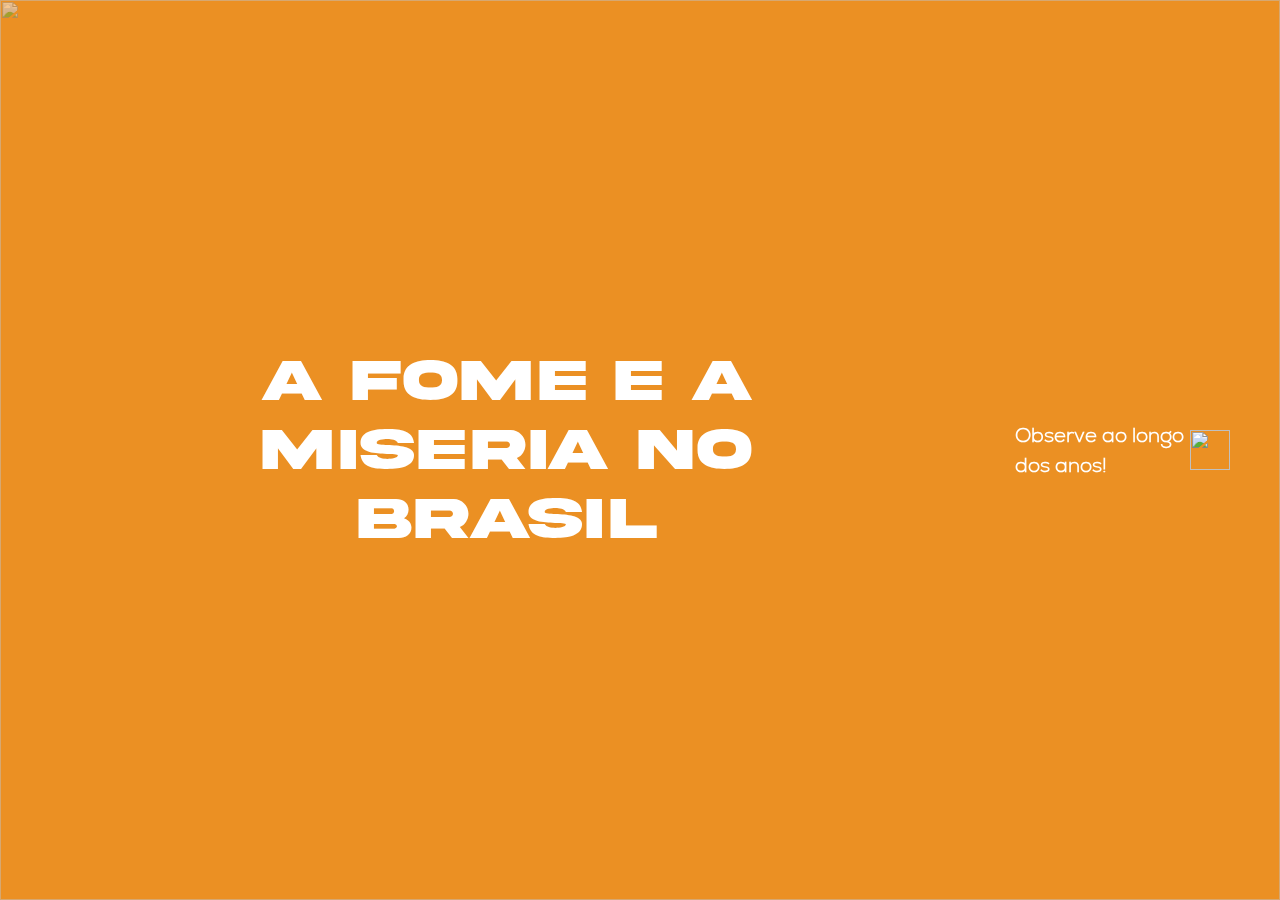
==== commit 907ea85a: "FIZ AEEEEEEEEE" ====
--- a/index.html
+++ b/index.html
@@ -7,26 +7,59 @@
     <link rel="stylesheet" href="style.css">
 </head>
 <body>
+  <div class="wrapper">
+    <header>
+      <img src="https://images01.brasildefato.com.br/9394223594cdd6924bb05ec65204f1a9.jpeg" class="background" style="opacity: 0.5;">
+      <center><h1 class="title">A Fome e a Miseria no Brasil</h1></center>
+      <strong><p class="subtitle">Observe ao longo dos anos!</p></strong>
+      <img src="https://www.fadisma.com.br/wp-content/uploads/2021/02/setas-branca.png" id="seta">
+    </header>
 
-  <section class="parallax-container" id="parallax-container">
-  <!-- abertura -->
-    <section class="parallax-slide" id="slide1">
-      <h1>A Fome e a Miséria no Brasil</h1>
-      <p>Observe ao longo dos anos!</p>
-      <img src="https://www.fadisma.com.br/wp-content/uploads/2021/02/setas-branca.png">
-    </section>
-
-    <section class="parallax-container parallax-container2">
-      <div class="parallax-slide card" id="slide2">
-          <h1><strong>1970</strong></h1>
+        <div class="parallax-slide">
+          <h1>1970</h1>
           <p>Na década de 70, pela primeira vez, líderes mundiais se reuniram para discutir a Fome no Mundo e propor caminhos para sua superação. Nesta Primeira Conferência Mundial sobre Alimentação, convocada pela FAO em 1974, foi proclamado que "todo homem, mulher e criança tem 9 o direito inalienável de estar livre da fome e da desnutrição para desenvolver suas faculdades físicas e mentais". Entre as metas estabelecidas pela conferência figuravam erradicar a fome, alcançar a segurança alimentar e reduzir a desnutrição "em uma década". Porém, esses objetivos nunca foram atingidos.</p>
         </div>
-    </section>
-
-    <section class="buffer"></section>
-
+        <div class="parallax-slide">
+          <h1>1990</h1>
+          <p> Ação da Cidadania, também conhecida como Campanha do Betinho, tinha como objetivo colocar a Fome e a Miséria no centro da Agenda Política do País, através da construção de Espaços de Cidadania tendo o enfrentamento à fome e à Miséria como eixo central, por que durante a década de 80, conhecida como a década perdida, houve estagnação econômica, retração na produção industrial e menor crescimento econômico no mundo gerando ainda mais fome. O desemprego era gritante e a inflação gerava ainda mais perda de poder aquisitivo ao salário dos trabalhadores. Desenvolvimento é o mais importante desafio enfrentado pela raça humana, o discurso do governo brasileiro no final da década de 80 e toda a década de 90 apontava a Fome como Prioridade Absoluta, mas quando se analisa as ações concretas desenvolvidas, a prioridade não nos parece tão prioritária assim.</p>
+        </div>
+        <div class="parallax-slide">
+          <h1>1995</h1>
+          <p>Em novembro de 1995, a FAO abrigou outra Cúpula Mundial sobre a Alimentação, que aprovou a Declaração de Roma sobre Segurança Alimentar Mundial e um plano de ação para acabar ou minimizar a fome. O presidente Fernando Henrique Cardoso (1995-2002) conseguiu controlar a inflação brasileira, entretanto, durante o seu governo a distribuição de renda, no Brasil, continuou desigual, A proposta inicial de Segurança Alimentar que deu suporte à Ação da Cidadania havia sido cunhada por profissionais que se identificavam com as propostas políticas de diversos partidos.</p>
+        </div>
+        <div class="parallax-slide">
+          <h1>2003</h1>
+          <p>o primeiro ato do Presidente Luís Inácio Lula da Silva (Lula 2003-2010), em 2003 foi o lançamento do Programa Fome Zero visando a garantia universal do direito à alimentação, mas tendo ações focalizadas geograficamente, pois 47,5% encontravam-se na região nordeste dos 46 milhões de pessoas em risco nutricional no Brasil. No entanto, cabe ressaltar que ambas as mensurações, baseiam-se no fator renda. A insuficiência de renda é apresentada como um relevante indicador de privações, mas não o único, o Plano reconhece que 10 entre os mais desfavorecidos faltam instrução, acesso à terra e insumos à produção, saúde, moradia, justiça, apoio familiar e comunitário, crédito e acesso à oportunidades.</p>
+        </div>
+        <div class="parallax-slide">
+          <h1>2010</h1>
+          <p> O Brasil sem Miséria foi lançado em 2011, já no governo Dilma Rousseff "O Fome Zero” e seu sucessor, “Brasil sem Miséria”, coordenaram vários programas em diversos setores: transferência de renda, merenda escolar, acesso à saúde, agricultura familiar, inclusão produtiva, acesso à água e saneamento básico, entre outras. O crescimento da renda familiar, combinado com sólidas e coordenadas políticas social, educacional, e para a saúde foram a chave para a redução da pobreza e da desigualdade no Brasil entre 2002 e 2014. Quer dizer, uma situação de séculos se resolve em pouco mais de uma década com um conjunto de políticas públicas adequadas. O índice se manteve baixo por pouco tempo, voltando a subir lentamente após denúncias de corrupção, no governo Dilma, que prejudicaram a economia. Após o impeachment da mesma e o aumento da crise econômica e do desemprego, as verbas destinadas aos programas sociais foram reduzidas.</p>
+        </div>
+        <div class="parallax-slide">
+          <h1>2016</h1>
+          <p>Os mais pobres sentem mais o impacto da crise pela própria dinâmica do mercado de trabalho em tempos de economia fraca. “Há menos empresas contratando e demandando trabalho, ao passo que há mais pessoas procurando. Essa dinâmica reforça a posição social relativa de cada um. No Brasil, que representa um terço da população da América Latina e Caribe, houve aumento da pobreza de cerca de três pontos percentuais entre 2014 e 2017. Com a reforma trabalhista do Governo Temer (2016-2018), aprovada em 2017, que vinha com a solução para a diminuição do desemprego e melhora na economia, mas isso não aconteceu. </p>
+        </div>
+        <div class="parallax-slide">
+          <h1>2019</h1>
+          <p>Com a posse do presidente Jair Messias Bolsonaro, 2019 continuou sendo um ano difícil para recuperação da economia, por falta de programas emergenciais, os índices da pobreza e o do desemprego foram aumentando. Esta falta de expansão de programas sociais, a perda das fontes de renda faz com que estas políticas não consigam incorporar esse novo contingente de desassistidos. Um exemplo é o Bolsa Família. Foram feitas medidas para evitar fraudes e melhorar o cadastramento, mas não foi suficiente para impedir o aumento significativo na pobreza do Brasil. </p>
+        </div>
+        <div class="parallax-slide">
+          <h1>2020</h1>
+          <p>Com a demora das medidas tomadas, pelo Governo Federal, para auxiliar a população afetada pelas medidas de fechamento em decorrência do Isolamento Social e os baixos valores oferecidos, o Congresso Nacional, através da oposição tratou de priorizar os valores do auxílio emergencial para serem sancionados pelo Governo, estes, começaram a ser pagos em abril e maio de 2020, no valor de R$600,00 e prorrogado até dezembro tendo seu valor diminuído em outubro e com o número reduzido de contemplados, sendo retomado em abril de 2021 com o valor ínfimo de R$150,00, deixando uma grande parte da população desassistida, trazendo o Brasil de volta ao panorama triste da fome e da miséria. </p>
+        </div>
+        <div class="parallax-slide">
+          <h1>2021</h1>
+          <p>Diversas famílias ainda estão passando por dificuldades financeiras, especialmente devido às crises que foram ocasionadas pela pandemia (COVID-19). Em razão disso, municípios espalhados pelo país foram autorizados a remanejar os saldos financeiros em ações de assistência social. Uma delas diz respeito ao auxílio emergencial da prefeitura, que dispõe de cotas mensais para famílias hipossuficientes (um adjetivo que significa ausência ou carência) Para reduzir o agravamento da pandemia de Covid-19 em 2021.</p>
+        </div>
+        <div class="parallax-slide">
+          <h1>2022</h1>
+          <p>O Segundo Inquérito Nacional sobre Insegurança Alimentar, afirma que a piora no cenário econômico, o acirramento das desigualdades sociais e o segundo ano da epidemia do coronavírus agravaram a situação da fome e da miséria no país. Com a posse do presidente Lula em outubro, a fome se torna pauta prioridade novamente, tendo a volta do Bolsa Família, controle da inflação, fortalecimento da agricultura familiar e geração de empregos influentes no novo plano de governo, que podem contribuir para menores índices de fome e principalmente pobreza em 2023. </p>
+        </div>
+        <div class="parallax-slide">
+          <h1>2023</h1>
+          <p>De acordo com os índices do Banco de Dados Mundial desse ano o crescimento da agricultura em larga escala ajudou a promover a segurança alimentar e a redução da pobreza entre partes da população rural, o Brasil também teve uma recuperação melhor do que outros países da América Latina na redução da pobreza pós-pandemia. É importante destacar que as mudanças climáticas afetam diretamente a fome e a miséria, em diversos lugares do mundo, incluindo o Brasil, já estão sendo pensadas alternativas para aumentar a preocupação com a influência do clima na produção de alimentos. </p>
+        </div>
   </div>
-  
   <script href="scrpit.js"></script>
 </body>
 </html>--- a/style.css
+++ b/style.css
@@ -1,111 +1,99 @@
 /*CORES*/
-:root{
-    --laranja: #EB9023;
-    --verde: #23EB4D;
-    --roxo: #664896;
-    --azul: #6F23EB;
-    --verde-escuro: #3F6B48;
-    --fonte: #FFFFFF;
-}   
+:root {
+  --laranja: #EB9023;
+  --verde: #23EB4D;
+  --roxo: #664896;
+  --azul: #6F23EB;
+  --verde-escuro: #3F6B48;
+  --fonte: #FFFFFF;
+}
 
 /*FONTES*/
-@font-face{
-    font-family: 'Nexa';
-    src: url('./nexa/Nexa-ExtraLight.ttf');
-}
-@font-face{
-    font-family: 'Toony-Sans';
-    src: url('./toony_sans/ToonySans_PERSONAL_USE_ONLY.otf');
+@font-face {
+  font-family: 'Nexa';
+  src: url('./nexa/Nexa-ExtraLight.ttf');
 }
 
+@font-face {
+  font-family: 'Akira';
+  src: url('./akira_expanded/Akira\ Expanded\ Demo.otf');
+}
 
 body {
-      margin: 0;
-      padding: 0;
-      background-image: url('background.png');
-      color: var(--fonte);
-    }
+  margin: 0;
+  background-color: var(--laranja);
+}
 
-    .parallax-container {
-      display: flex;
-      min-height: 100vh;
-      flex-direction: column;
-      align-items: center;
-      justify-content: center;
-      background-attachment: fixed;
-      background-position: center;
-      background-size: cover;
-      color: var(--color);
-      row-gap: 4rem;
-      text-align: center;
-    }
-    
-    .buffer {
-      width: 100%;
-      min-height: 10vh;
-      background-image: url('background.png');
-    }
-    
-    .parallax-container2 {
-      flex-direction: row;
-      flex-wrap: wrap;
-      padding: 6rem 0;
-      gap: 1.6em;
-    }
-    
-    h1 {
-      font-size: 3rem;
-      font-weight: 700;
-    }
-    
-    p {
-      max-width: 52ch;
-      padding: 1em;
-      line-height: 1.5;
-    }
-    
-    .parallax-slide {
-      display: flex;
-      max-width: 100%;
-      flex-direction: column;
-      align-items: center;
-    }
-  
-    #slide1 h1{
-      font-family: 'Toony-Sans';
-      color: var(--fonte);
-      font-size: 65px;
-      letter-spacing: 7px;
-      -webkit-text-stroke: 1px #0000;
-      padding-top: 60px;
-    }
-    #slide1 p{
-        font-family: 'Nexa';
-        font-size: 40px;
-        color: var(--fonte);
-    }
-  
-    #slide1 img{
-      width: 50px;
-      height: 50px;
-      align-items: center;
-    }
+.wrapper {
+  height: 100vh;
+  overflow-y: auto;
+  overflow-x: hidden;
+  perspective: 10px;
+}
 
-    #slide2{
-      z-index: 2;
-      background-color: var(verde);
-      padding: 10px;
-    }
-  
-    .card h1{
-       font-size: 40px;
-       font-family: 'Nexa';
-       padding-top: 20px;
-    }
+header {
+  position: relative;
+  display: flex;
+  justify-content: center;
+  align-items: center;
+  height: 100%;
+  transform-style: preserve-3d;
+  z-index: -1;
+}
 
-    .card p{
-      font-family:'Segoe UI', Tahoma, Geneva, Verdana, sans-serif;
-      font-stretch: normal;
-      font-size: 35px;
-      padding: 5px;
-    }+.background {
+  transform: translateZ(-10px) scale(2);
+}
+
+.foreground {
+  transform: translateZ(-5px) scale(1.5);
+}
+
+.background,
+.foreground {
+  position: absolute;
+  height: 100%;
+  width: 100%;
+  object-fit: cover;
+  z-index: -1;
+}
+
+.title {
+  font-size: 60px;
+  color: white;
+  align-items: center;
+  font-family: 'Akira';
+  margin: 100px;
+}
+
+.subtitle {
+  font-size: 20px;
+  color: white;
+  align-items: center;
+  font-family: 'Nexa';
+}
+
+#seta {
+  height: 40px;
+  width: 40px;
+  align-items: center;
+  margin-right: 50px;
+}
+
+div.parallax-slide {
+  font-size: 2rem;
+  padding: 2rem;
+  background-color: var(--roxo);
+  color: white;
+}
+
+div.parallax-slide h1 {
+  font-family: 'Akira';
+  font-size: 40px;
+  align-items: center;
+}
+
+div.parallax-slide p {
+  font-family: 'Nexa';
+  font-size: 25px;
+}